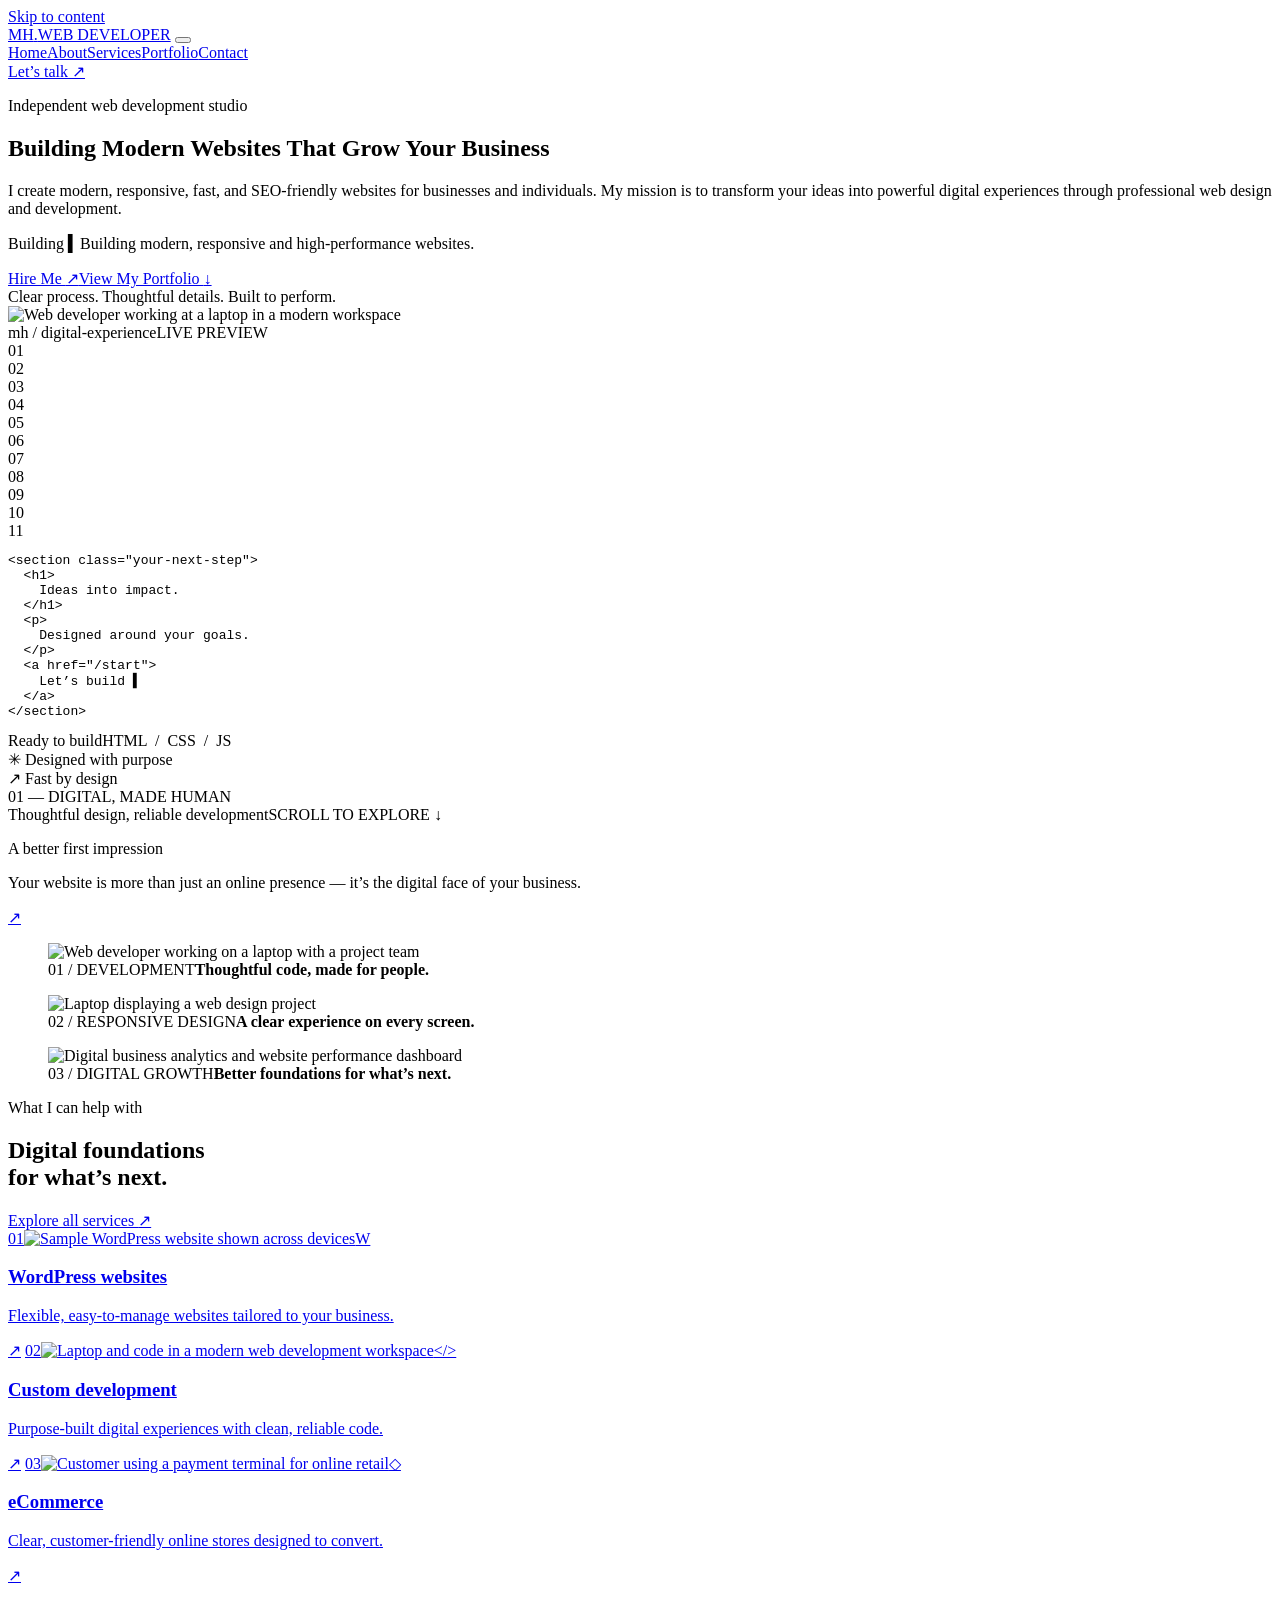
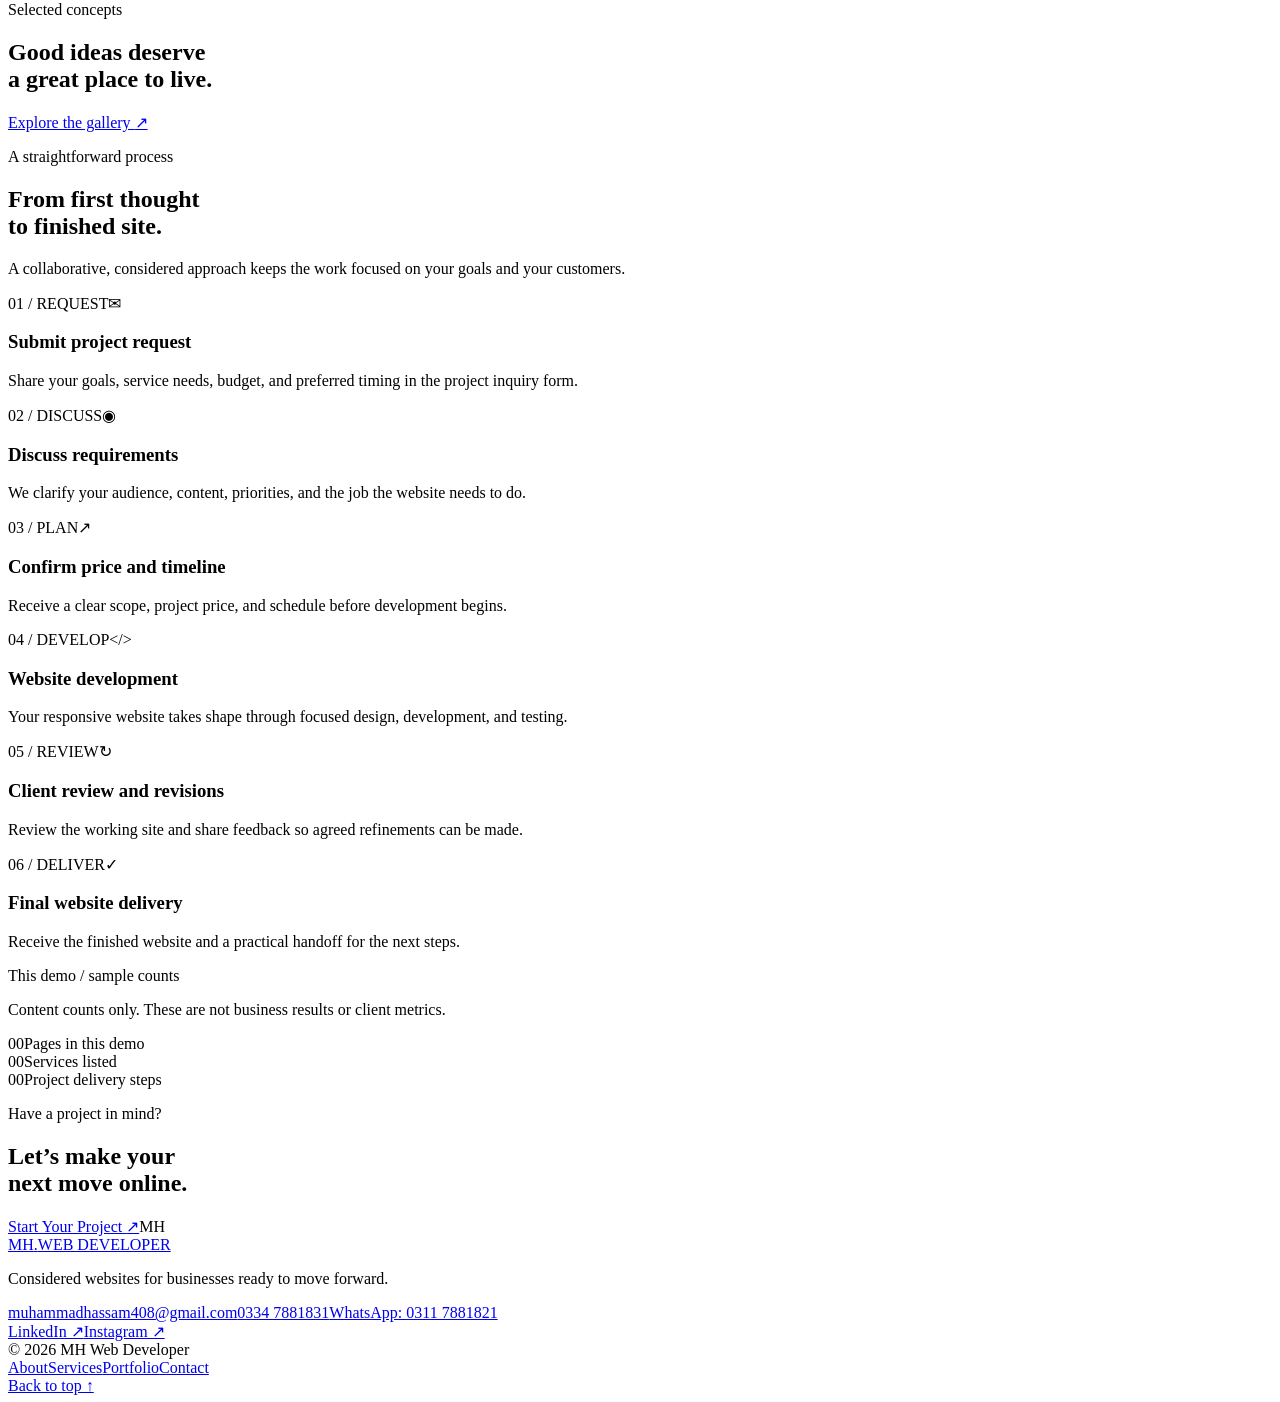
==== index.html @ 086677f0 "Add files via upload" ====
<!doctype html>
<html lang="en">
<head>
  <meta charset="utf-8">
  <meta name="viewport" content="width=device-width, initial-scale=1">
  <meta name="theme-color" content="#0b1120">
  <meta name="description" content="MH Web Developer creates modern, responsive, SEO-friendly websites and digital experiences for growing businesses.">
  <title>MH Web Developer | Modern Websites That Grow Your Business</title>
  <link rel="preconnect" href="https://fonts.googleapis.com">
  <link rel="preconnect" href="https://fonts.gstatic.com" crossorigin>
  <link href="https://fonts.googleapis.com/css2?family=DM+Mono:wght@400;500&family=Manrope:wght@400;500;600;700;800&display=swap" rel="stylesheet">
  <link rel="stylesheet" href="css/style.css">
  <script src="js/script.js" defer></script>
</head>
<body>
  <a class="skip-link" href="#main">Skip to content</a>
  <header class="site-header">
    <div class="container nav-wrap">
      <a class="brand" href="index.html" aria-label="MH Web Developer home"><span class="brand-mark">MH<span>.</span></span><span class="brand-name">WEB DEVELOPER</span></a>
      <button class="menu-toggle" type="button" aria-label="Open navigation" aria-expanded="false" aria-controls="primary-nav"><span></span><span></span></button>
      <nav class="primary-nav" id="primary-nav" aria-label="Primary navigation">
        <a href="index.html" aria-current="page">Home</a><a href="about.html">About</a><a href="services.html">Services</a><a href="portfolio.html">Portfolio</a><a href="contact.html">Contact</a>
      </nav>
      <a class="button button-small button-outline nav-cta" href="contact.html">Let’s talk <span aria-hidden="true">↗</span></a>
    </div>
  </header>

  <main id="main">
    <section class="hero section-pad">
      <div class="hero-grid container">
        <div class="hero-copy reveal">
          <p class="eyebrow"><span class="status-dot"></span> Independent web development studio</p>
          <h1>Building Modern Websites That <span class="text-accent">Grow Your Business</span></h1>
          <p class="hero-lede">I create modern, responsive, fast, and SEO-friendly websites for businesses and individuals. My mission is to transform your ideas into powerful digital experiences through professional web design and development.</p>
          <p class="typing-line"><span class="typing-label">Building </span><span class="typed-text" data-typing-text="modern, responsive &amp; high-performance websites" aria-hidden="true"></span><span class="typing-caret" aria-hidden="true">▍</span><span class="sr-only">Building modern, responsive and high-performance websites.</span></p>
          <div class="button-row"><a class="button button-primary" href="contact.html">Hire Me <span aria-hidden="true">↗</span></a><a class="button button-text" href="portfolio.html">View My Portfolio <span aria-hidden="true">↓</span></a></div>
          <div class="hero-note"><span class="note-line"></span><span>Clear process. Thoughtful details. Built to perform.</span></div>
        </div>
        <div class="hero-visual reveal">
          <img class="hero-workspace-image" src="assets/images/developer-workspace.jpg" alt="Web developer working at a laptop in a modern workspace" width="1400" height="933" fetchpriority="high">
          <div class="visual-orbit orbit-one"></div><div class="visual-orbit orbit-two"></div>
          <div class="code-window">
            <div class="window-top"><div class="window-dots"><i></i><i></i><i></i></div><span>mh / digital-experience</span><span class="window-status">LIVE PREVIEW</span></div>
            <div class="code-body"><div class="code-gutter">01<br>02<br>03<br>04<br>05<br>06<br>07<br>08<br>09<br>10<br>11</div><pre><span class="code-muted">&lt;</span><span class="code-blue">section</span> <span class="code-green">class</span>=<span class="code-yellow">"your-next-step"</span><span class="code-muted">&gt;</span>
  <span class="code-muted">&lt;</span><span class="code-blue">h1</span><span class="code-muted">&gt;</span>
    Ideas into impact.
  <span class="code-muted">&lt;/</span><span class="code-blue">h1</span><span class="code-muted">&gt;</span>
  <span class="code-muted">&lt;</span><span class="code-blue">p</span><span class="code-muted">&gt;</span>
    Designed around your goals.
  <span class="code-muted">&lt;/</span><span class="code-blue">p</span><span class="code-muted">&gt;</span>
  <span class="code-muted">&lt;</span><span class="code-blue">a</span> <span class="code-green">href</span>=<span class="code-yellow">"/start"</span><span class="code-muted">&gt;</span>
    Let’s build <span class="code-cursor">▍</span>
  <span class="code-muted">&lt;/</span><span class="code-blue">a</span><span class="code-muted">&gt;</span>
<span class="code-muted">&lt;/</span><span class="code-blue">section</span><span class="code-muted">&gt;</span></pre></div>
            <div class="window-bottom"><span><span class="status-dot"></span> Ready to build</span><span>HTML&nbsp; / &nbsp;CSS&nbsp; / &nbsp;JS</span></div>
          </div>
          <div class="float-chip chip-top"><span class="chip-icon">✳</span> Designed with purpose</div>
          <div class="float-chip chip-bottom"><span class="chip-icon">↗</span> Fast by design</div>
          <span class="visual-index">01 — DIGITAL, MADE HUMAN</span>
        </div>
      </div>
      <div class="hero-bottom container"><span>Thoughtful design, reliable development</span><span class="scroll-hint">SCROLL TO EXPLORE <span aria-hidden="true">↓</span></span></div>
    </section>

    <section class="intro-band section-pad-sm"><div class="container intro-band-inner"><p class="eyebrow">A better first impression</p><p class="intro-statement">Your website is more than just an online presence — <span class="text-accent">it’s the digital face of your business.</span></p><a class="round-link" href="about.html" aria-label="Learn more about MH Web Developer">↗</a></div></section>

    <section class="visual-gallery section-pad-sm" aria-label="Web development and digital business images"><div class="container visual-gallery-grid"><figure class="visual-gallery-item reveal"><img src="assets/images/coding-workspace.jpg" alt="Web developer working on a laptop with a project team" width="1000" height="667" loading="lazy"><figcaption><span>01 / DEVELOPMENT</span><strong>Thoughtful code, made for people.</strong></figcaption></figure><figure class="visual-gallery-item reveal"><img src="assets/images/responsive-devices.jpg" alt="Laptop displaying a web design project" width="1000" height="667" loading="lazy"><figcaption><span>02 / RESPONSIVE DESIGN</span><strong>A clear experience on every screen.</strong></figcaption></figure><figure class="visual-gallery-item reveal"><img src="assets/images/digital-business.jpg" alt="Digital business analytics and website performance dashboard" width="1000" height="667" loading="lazy"><figcaption><span>03 / DIGITAL GROWTH</span><strong>Better foundations for what’s next.</strong></figcaption></figure></div></section>

    <section class="section-pad" id="services"><div class="container"><div class="section-heading reveal"><div><p class="eyebrow">What I can help with</p><h2>Digital foundations<br>for <span class="text-accent">what’s next.</span></h2></div><a class="text-link" href="services.html">Explore all services <span aria-hidden="true">↗</span></a></div>
      <div class="service-preview-grid">
        <a class="service-preview reveal" href="services.html#wordpress"><span class="service-number">01</span><img class="service-preview-image" src="assets/images/wordpress-development.jpg" alt="Sample WordPress website shown across devices" width="900" height="600" loading="lazy"><span class="service-symbol">W</span><h3>WordPress websites</h3><p>Flexible, easy-to-manage websites tailored to your business.</p><span class="arrow-link" aria-hidden="true">↗</span></a>
        <a class="service-preview reveal" href="services.html#custom"><span class="service-number">02</span><img class="service-preview-image" src="assets/images/developer-workspace.jpg" alt="Laptop and code in a modern web development workspace" width="1400" height="933" loading="lazy"><span class="service-symbol">&lt;/&gt;</span><h3>Custom development</h3><p>Purpose-built digital experiences with clean, reliable code.</p><span class="arrow-link" aria-hidden="true">↗</span></a>
        <a class="service-preview reveal" href="services.html#ecommerce"><span class="service-number">03</span><img class="service-preview-image" src="assets/images/ecommerce-development.jpg" alt="Customer using a payment terminal for online retail" width="900" height="600" loading="lazy"><span class="service-symbol">◇</span><h3>eCommerce</h3><p>Clear, customer-friendly online stores designed to convert.</p><span class="arrow-link" aria-hidden="true">↗</span></a>
      </div>
    </div></section>

    <section class="work-strip section-pad-sm"><div class="container work-strip-inner"><div><p class="eyebrow">Selected concepts</p><h2>Good ideas deserve<br><span class="text-accent">a great place to live.</span></h2></div><a class="button button-outline" href="portfolio.html">Explore the gallery <span aria-hidden="true">↗</span></a></div></section>

    <section class="section-pad"><div class="container"><div class="section-heading reveal"><div><p class="eyebrow">A straightforward process</p><h2>From first thought<br>to <span class="text-accent">finished site.</span></h2></div><p class="heading-aside">A collaborative, considered approach keeps the work focused on your goals and your customers.</p></div>
      <div class="process-grid"><article class="process-step reveal"><span>01 / REQUEST</span><span class="process-icon" aria-hidden="true">✉</span><h3>Submit project request</h3><p>Share your goals, service needs, budget, and preferred timing in the project inquiry form.</p></article><article class="process-step reveal"><span>02 / DISCUSS</span><span class="process-icon" aria-hidden="true">◉</span><h3>Discuss requirements</h3><p>We clarify your audience, content, priorities, and the job the website needs to do.</p></article><article class="process-step reveal"><span>03 / PLAN</span><span class="process-icon" aria-hidden="true">↗</span><h3>Confirm price and timeline</h3><p>Receive a clear scope, project price, and schedule before development begins.</p></article><article class="process-step reveal"><span>04 / DEVELOP</span><span class="process-icon" aria-hidden="true">&lt;/&gt;</span><h3>Website development</h3><p>Your responsive website takes shape through focused design, development, and testing.</p></article><article class="process-step reveal"><span>05 / REVIEW</span><span class="process-icon" aria-hidden="true">↻</span><h3>Client review and revisions</h3><p>Review the working site and share feedback so agreed refinements can be made.</p></article><article class="process-step reveal"><span>06 / DELIVER</span><span class="process-icon" aria-hidden="true">✓</span><h3>Final website delivery</h3><p>Receive the finished website and a practical handoff for the next steps.</p></article></div>
    </div></section>

    <section class="stats-band section-pad-sm"><div class="container"><div class="stats-heading"><p class="eyebrow">This demo / sample counts</p><p>Content counts only. These are not business results or client metrics.</p></div><div class="stats-grid"><div class="stat-item"><span class="stat-value" data-counter="5">00</span><span>Pages in this demo</span></div><div class="stat-item"><span class="stat-value" data-counter="8">00</span><span>Services listed</span></div><div class="stat-item"><span class="stat-value" data-counter="6">00</span><span>Project delivery steps</span></div></div></div></section>

    <section class="cta-section section-pad-sm"><div class="container cta-panel reveal"><div><p class="eyebrow">Have a project in mind?</p><h2>Let’s make your<br>next move <span class="text-accent">online.</span></h2></div><a class="button button-primary" href="contact.html">Start Your Project <span aria-hidden="true">↗</span></a><span class="cta-mark" aria-hidden="true">MH</span></div></section>
  </main>

  <footer class="site-footer"><div class="container footer-main"><a class="brand" href="index.html" aria-label="MH Web Developer home"><span class="brand-mark">MH<span>.</span></span><span class="brand-name">WEB DEVELOPER</span></a><p>Considered websites for businesses ready to move forward.</p><div class="footer-contact"><a href="mailto:muhammadhassam408@gmail.com">muhammadhassam408@gmail.com</a><a href="tel:+923347881831">0334 7881831</a><a href="https://wa.me/923117881821?text=Hello%20MH%20Web%20Developer%2C%20I%27d%20like%20to%20discuss%20a%20website%20project." target="_blank" rel="noopener noreferrer">WhatsApp: 0311 7881821</a></div><div class="footer-links"><a href="https://www.linkedin.com/" target="_blank" rel="noopener noreferrer">LinkedIn ↗</a><a href="https://www.instagram.com/" target="_blank" rel="noopener noreferrer">Instagram ↗</a></div></div><div class="container footer-bottom"><span>© <span data-year>2026</span> MH Web Developer</span><div><a href="about.html">About</a><a href="services.html">Services</a><a href="portfolio.html">Portfolio</a><a href="contact.html">Contact</a></div><a href="#main" class="back-top">Back to top ↑</a></div></footer>
</body>
</html>
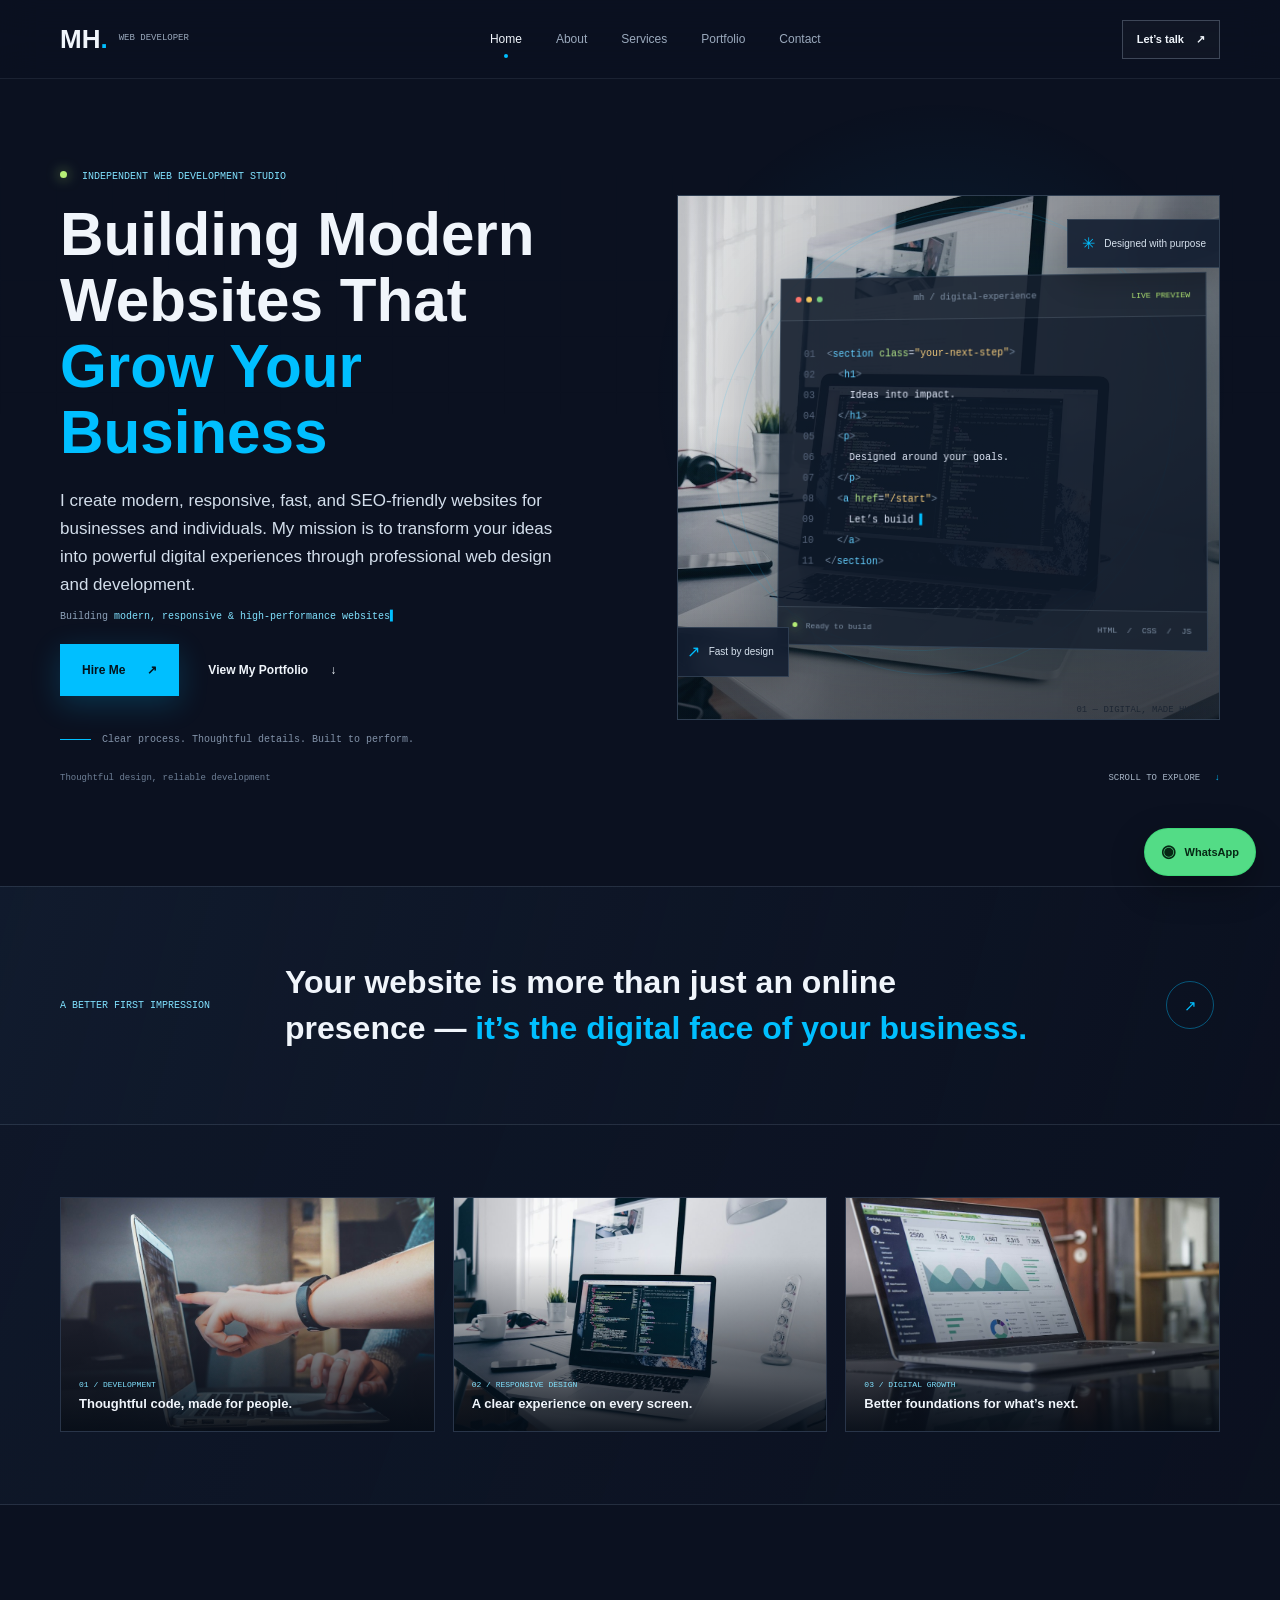
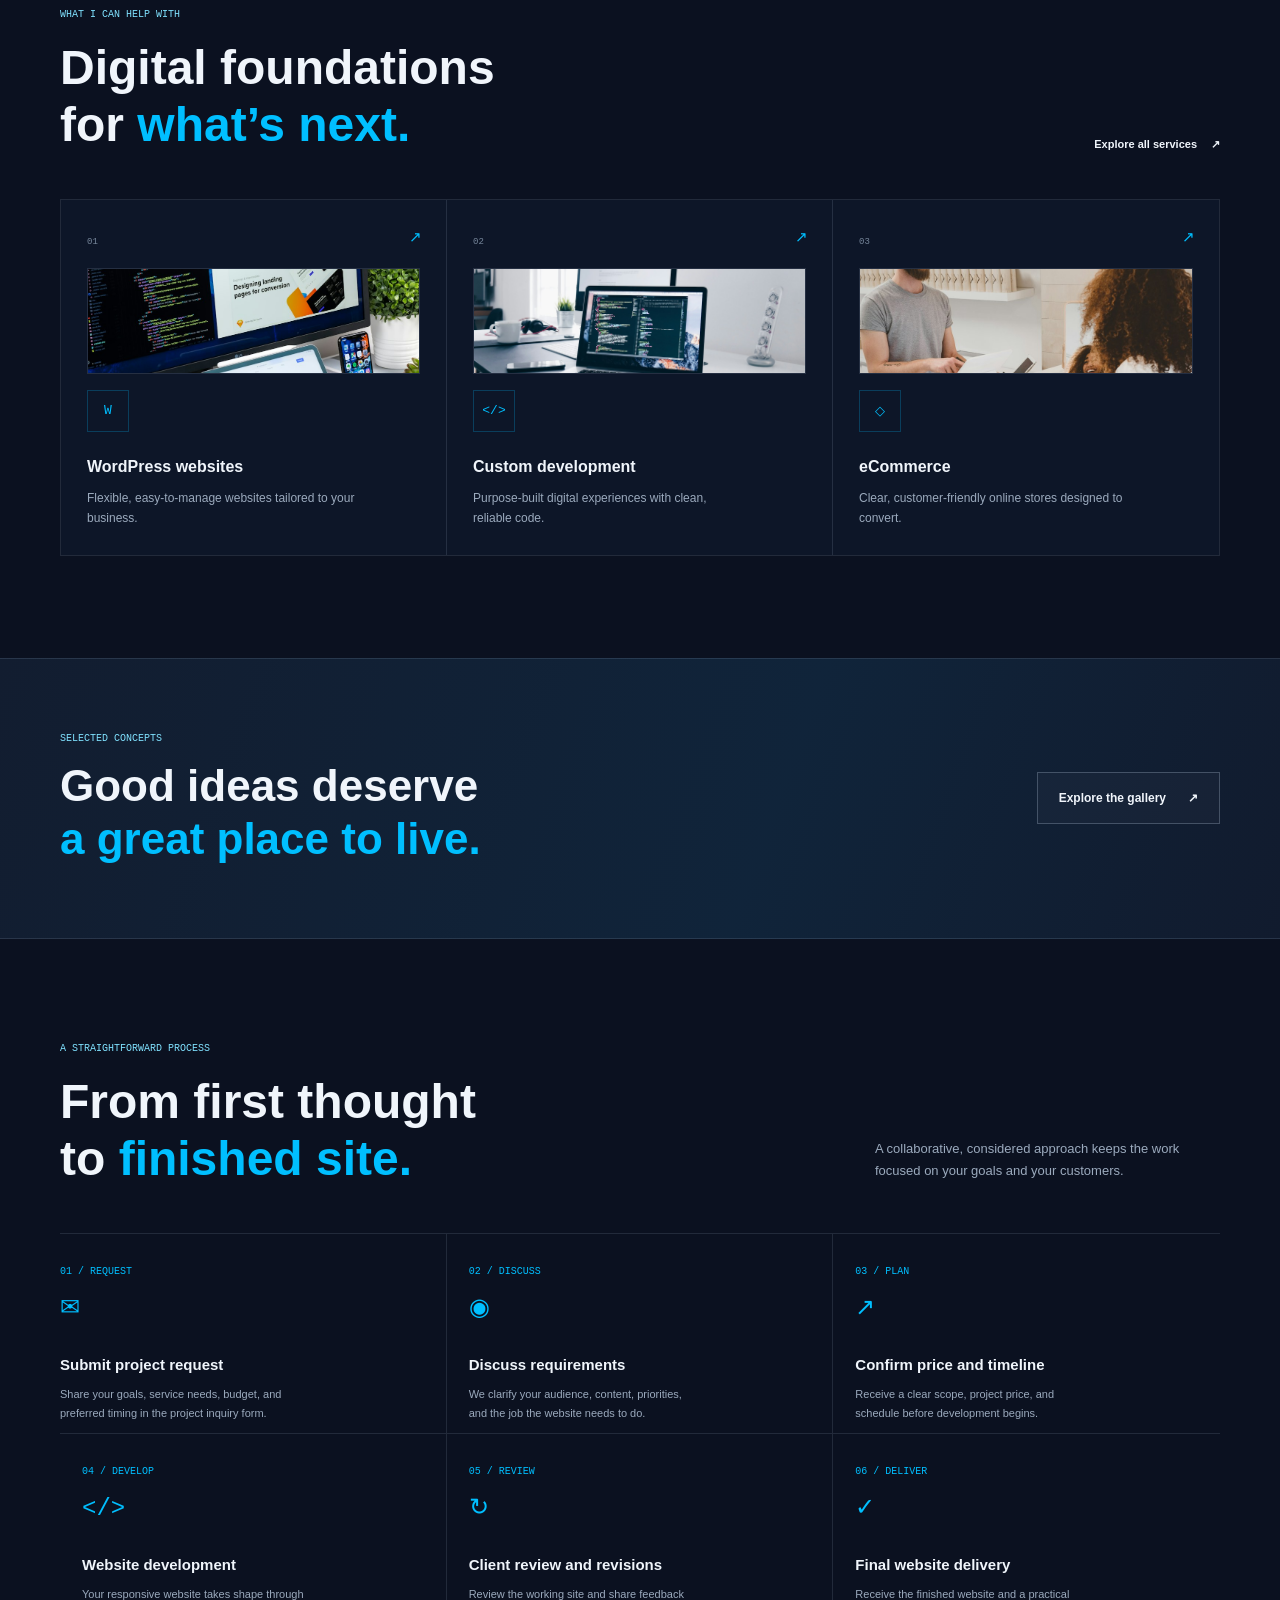
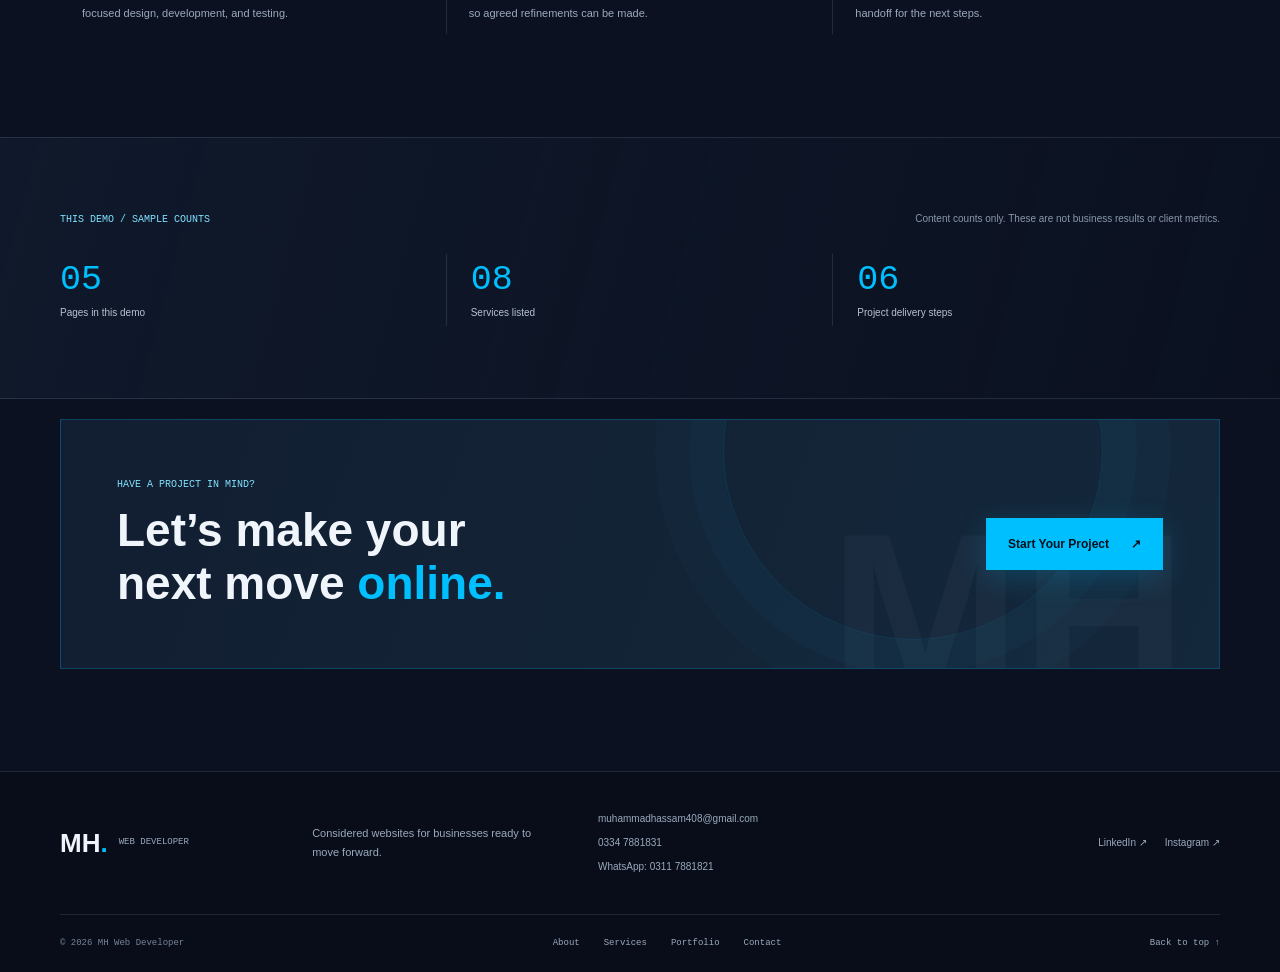
==== commit 8f235e45: "Improve homepage SEO" ====
--- a/index.html
+++ b/index.html
@@ -4,8 +4,8 @@
   <meta charset="utf-8">
   <meta name="viewport" content="width=device-width, initial-scale=1">
   <meta name="theme-color" content="#0b1120">
-  <meta name="description" content="MH Web Developer creates modern, responsive, SEO-friendly websites and digital experiences for growing businesses.">
-  <title>MH Web Developer | Modern Websites That Grow Your Business</title>
+  <meta name="description" content="MH Web Developer creates modern, responsive, fast and SEO-friendly websites for businesses. Explore professional web design and development services.">
+  <title>Professional Web Developer | MH Web Developer</title>
   <link rel="preconnect" href="https://fonts.googleapis.com">
   <link rel="preconnect" href="https://fonts.gstatic.com" crossorigin>
   <link href="https://fonts.googleapis.com/css2?family=DM+Mono:wght@400;500&family=Manrope:wght@400;500;600;700;800&display=swap" rel="stylesheet">
@@ -87,4 +87,4 @@
 
   <footer class="site-footer"><div class="container footer-main"><a class="brand" href="index.html" aria-label="MH Web Developer home"><span class="brand-mark">MH<span>.</span></span><span class="brand-name">WEB DEVELOPER</span></a><p>Considered websites for businesses ready to move forward.</p><div class="footer-contact"><a href="mailto:muhammadhassam408@gmail.com">muhammadhassam408@gmail.com</a><a href="tel:+923347881831">0334 7881831</a><a href="https://wa.me/923117881821?text=Hello%20MH%20Web%20Developer%2C%20I%27d%20like%20to%20discuss%20a%20website%20project." target="_blank" rel="noopener noreferrer">WhatsApp: 0311 7881821</a></div><div class="footer-links"><a href="https://www.linkedin.com/" target="_blank" rel="noopener noreferrer">LinkedIn ↗</a><a href="https://www.instagram.com/" target="_blank" rel="noopener noreferrer">Instagram ↗</a></div></div><div class="container footer-bottom"><span>© <span data-year>2026</span> MH Web Developer</span><div><a href="about.html">About</a><a href="services.html">Services</a><a href="portfolio.html">Portfolio</a><a href="contact.html">Contact</a></div><a href="#main" class="back-top">Back to top ↑</a></div></footer>
 </body>
-</html>+</html>
--- a/css/style.css
+++ b/css/style.css
@@ -0,0 +1,426 @@
+:root {
+  color-scheme: dark;
+  --ink: #0b1120;
+  --ink-soft: #111a2b;
+  --panel: #121d30;
+  --panel-light: #18263b;
+  --line: rgba(195, 216, 240, .13);
+  --text: #f0f5fb;
+  --muted: #9baabd;
+  --blue: #00bfff;
+  --blue-soft: #80e2ff;
+  --green: #b7ee76;
+  --font-main: "Manrope", sans-serif;
+  --font-mono: "DM Mono", monospace;
+  --container: 1160px;
+}
+
+*, *::before, *::after { box-sizing: border-box; }
+html { scroll-behavior: smooth; scroll-padding-top: 88px; }
+body { margin: 0; background: var(--ink); color: var(--text); font-family: var(--font-main); font-size: 15px; line-height: 1.7; -webkit-font-smoothing: antialiased; }
+body::before { position: fixed; z-index: -1; inset: 0; content: ""; opacity: .2; pointer-events: none; background-image: linear-gradient(rgba(146, 174, 207, .045) 1px, transparent 1px), linear-gradient(90deg, rgba(146, 174, 207, .045) 1px, transparent 1px); background-size: 56px 56px; mask-image: linear-gradient(to bottom, #000, transparent 78%); }
+a { color: inherit; text-decoration: none; }
+button, input, textarea { font: inherit; }
+button, a { -webkit-tap-highlight-color: transparent; }
+button:focus-visible, a:focus-visible, input:focus-visible, textarea:focus-visible { outline: 2px solid var(--blue); outline-offset: 4px; }
+::selection { color: var(--ink); background: var(--blue-soft); }
+.container { width: min(var(--container), calc(100% - 56px)); margin-inline: auto; }
+.section-pad { padding-block: 112px; }
+.section-pad-sm { padding-block: 72px; }
+.section-top-line { border-top: 1px solid var(--line); }
+.skip-link { position: absolute; z-index: 20; top: 12px; left: 12px; padding: 10px 14px; transform: translateY(-160%); color: var(--ink); background: var(--blue); }
+.skip-link:focus { transform: translateY(0); }
+.sr-only { position: absolute; width: 1px; height: 1px; overflow: hidden; clip: rect(0, 0, 0, 0); white-space: nowrap; clip-path: inset(50%); }
+.site-header { position: sticky; z-index: 10; top: 0; border-bottom: 1px solid rgba(195, 216, 240, .09); background: rgba(11, 17, 32, .88); backdrop-filter: blur(18px); }
+.nav-wrap { min-height: 78px; display: flex; align-items: center; justify-content: space-between; gap: 30px; }
+.brand { display: inline-flex; align-items: center; gap: 11px; flex: 0 0 auto; }
+.brand-mark { font-size: 26px; font-weight: 800; letter-spacing: 0; line-height: 1; }
+.brand-mark span { color: var(--blue); }
+.brand-name { max-width: 90px; color: var(--muted); font: 9px/1.45 var(--font-mono); letter-spacing: 0; }
+.primary-nav { display: flex; align-items: center; gap: 34px; }
+.primary-nav a, .footer-bottom a { color: var(--muted); font-size: 12px; transition: color .2s ease; }
+.primary-nav a:hover, .primary-nav a[aria-current="page"], .footer-bottom a:hover { color: var(--text); }
+.primary-nav a[aria-current="page"]::after { display: block; width: 4px; height: 4px; margin: 5px auto -9px; border-radius: 50%; background: var(--blue); content: ""; }
+.button { min-height: 52px; display: inline-flex; align-items: center; justify-content: center; gap: 22px; padding: 0 21px; border: 1px solid transparent; font-size: 12px; font-weight: 700; transition: transform .22s ease, box-shadow .22s ease, border-color .22s ease, background .22s ease; }
+.button:hover { transform: translateY(-3px); }
+.button-primary { color: #03121c; background: var(--blue); box-shadow: 0 8px 30px rgba(0, 191, 255, .2); }
+.button-primary:hover { background: #64d9ff; box-shadow: 0 12px 38px rgba(0, 191, 255, .32); }
+.button-outline { border-color: rgba(210, 230, 250, .24); background: rgba(255, 255, 255, .025); }
+.button-outline:hover { border-color: var(--blue); background: rgba(0, 191, 255, .08); }
+.button-small { min-height: 39px; gap: 12px; padding-inline: 14px; font-size: 11px; }
+.button-text { min-height: 52px; padding-inline: 6px; color: var(--text); }
+.button-text:hover, .text-link:hover { color: var(--blue-soft); }
+.menu-toggle { display: none; }
+.eyebrow { margin: 0 0 18px; color: var(--blue-soft); font: 10px/1.5 var(--font-mono); letter-spacing: 0; text-transform: uppercase; }
+.status-dot { display: inline-block; width: 7px; height: 7px; margin-right: 9px; border-radius: 50%; background: var(--green); box-shadow: 0 0 13px rgba(183, 238, 118, .75); vertical-align: 1px; }
+.text-accent { color: var(--blue); }
+.hero { position: relative; overflow: hidden; min-height: 670px; padding-top: 92px; padding-bottom: 35px; }
+.hero::after { position: absolute; z-index: -1; top: 1%; right: 3%; width: 47vw; height: 47vw; max-width: 680px; max-height: 680px; border-radius: 50%; background: radial-gradient(circle, rgba(0, 191, 255, .09), rgba(0, 191, 255, 0) 68%); content: ""; }
+.hero-grid { display: grid; grid-template-columns: 1.02fr .98fr; align-items: center; gap: 52px; }
+.hero-copy { position: relative; z-index: 1; }
+h1, h2, h3, p { margin-top: 0; }
+h1, h2, h3 { letter-spacing: 0; }
+.hero h1, .page-hero h1 { max-width: 680px; margin-bottom: 21px; font-size: clamp(42px, 5vw, 66px); font-weight: 700; line-height: 1.1; }
+.hero-lede { max-width: 500px; margin-bottom: 16px; color: #d3deeb; font-size: 17px; line-height: 1.65; }
+.typing-line { min-height: 21px; margin: -5px 0 13px; color: #8ea2b9; font: 10px var(--font-mono); }
+.typed-text { color: var(--blue-soft); }
+.typing-caret { color: var(--blue); animation: blink 1.1s steps(2, start) infinite; }
+.hero-description { max-width: 500px; margin-bottom: 27px; color: var(--muted); font-size: 13px; }
+.button-row { display: flex; align-items: center; gap: 22px; }
+.hero-note { display: flex; align-items: center; gap: 11px; margin-top: 38px; color: #8292a8; font: 10px var(--font-mono); }
+.note-line { width: 31px; height: 1px; background: var(--blue); }
+.hero-visual { position: relative; min-width: 0; padding: 58px 15px 72px; }
+.code-window { position: relative; z-index: 1; overflow: hidden; border: 1px solid rgba(168, 206, 232, .2); background: rgba(14, 24, 40, .9); box-shadow: 0 32px 95px rgba(0, 0, 0, .35), 0 0 75px rgba(0, 191, 255, .07); transform: perspective(1000px) rotateY(-5deg) rotateX(2deg); }
+.window-top, .window-bottom { min-height: 43px; display: flex; align-items: center; justify-content: space-between; gap: 10px; padding-inline: 15px; color: #8092a7; background: rgba(255, 255, 255, .025); font: 9px var(--font-mono); }
+.window-top { border-bottom: 1px solid var(--line); }
+.window-dots { display: flex; gap: 5px; }
+.window-dots i, .mock-bar i { width: 6px; height: 6px; border-radius: 50%; background: #58667b; }
+.window-dots i:first-child { background: #ff746b; }.window-dots i:nth-child(2) { background: #efc45d; }.window-dots i:nth-child(3) { background: #75cb7e; }
+.window-status { color: var(--green); font-size: 8px; }
+.code-body { display: grid; grid-template-columns: 36px 1fr; min-height: 290px; padding: 24px 12px; }
+.code-gutter { color: #546278; font: 10px/2.1 var(--font-mono); text-align: center; }
+.code-body pre { margin: 0; color: #e2eafa; font: 10px/2.1 var(--font-mono); white-space: pre-wrap; }
+.code-blue { color: #64cfff; }.code-green { color: #b4e688; }.code-yellow { color: #f3cb7c; }.code-muted { color: #70849b; }
+.code-cursor { color: var(--blue); animation: blink 1.1s steps(2, start) infinite; }
+.window-bottom { min-height: 38px; border-top: 1px solid var(--line); font-size: 8px; }
+.window-bottom .status-dot { width: 5px; height: 5px; margin-right: 4px; }
+.float-chip { position: absolute; z-index: 2; display: flex; align-items: center; gap: 9px; padding: 10px 14px; border: 1px solid rgba(185, 218, 241, .16); background: rgba(18, 29, 48, .9); color: #d7e2ee; font-size: 10px; box-shadow: 0 12px 30px rgba(0, 0, 0, .2); backdrop-filter: blur(8px); }
+.chip-top { top: 23px; right: -2px; }.chip-bottom { bottom: 42px; left: -6px; }
+.chip-icon { color: var(--blue); font-size: 16px; }
+.visual-orbit { position: absolute; border: 1px solid rgba(0, 191, 255, .14); border-radius: 50%; }
+.orbit-one { top: 4px; left: 12%; width: 78%; height: 92%; transform: rotate(28deg); }.orbit-two { top: 5%; left: 5%; width: 89%; height: 80%; transform: rotate(-35deg); }
+.visual-index { position: absolute; right: 13px; bottom: 4px; color: #607087; font: 9px var(--font-mono); }
+.hero-bottom { display: flex; align-items: center; justify-content: space-between; padding-top: 28px; color: #6f8097; font: 9px var(--font-mono); }
+.scroll-hint { color: #a7b5c6; }.scroll-hint span { padding-left: 9px; color: var(--blue); }
+.intro-band { border-block: 1px solid var(--line); background: linear-gradient(105deg, rgba(18, 29, 48, .83), rgba(11, 17, 32, .35)); }
+.intro-band-inner { display: grid; grid-template-columns: 200px 1fr 54px; align-items: center; gap: 25px; }
+.intro-band .eyebrow { margin: 0; }
+.intro-statement { max-width: 760px; margin: 0; font-size: clamp(20px, 2.8vw, 32px); font-weight: 600; line-height: 1.45; }
+.round-link { width: 48px; height: 48px; display: grid; place-items: center; border: 1px solid rgba(0, 191, 255, .4); border-radius: 50%; color: var(--blue); transition: color .2s, background .2s, transform .2s; }
+.round-link:hover { transform: rotate(45deg); color: var(--ink); background: var(--blue); }
+.section-heading { display: flex; align-items: end; justify-content: space-between; gap: 30px; margin-bottom: 46px; }
+.section-heading h2, .work-strip h2, .about-copy h2, .skills-grid h2, .mission-card h2, .contact-details h2 { margin: 0; font-size: clamp(32px, 4vw, 48px); line-height: 1.18; }
+.text-link { display: inline-flex; align-items: center; gap: 14px; color: var(--text); font-size: 11px; font-weight: 700; transition: color .2s; }
+.service-preview-grid { display: grid; grid-template-columns: repeat(3, 1fr); border: 1px solid var(--line); }
+.service-preview { position: relative; min-height: 260px; padding: 26px; border-right: 1px solid var(--line); transition: background .25s, transform .25s; }
+.service-preview:last-child { border-right: 0; }.service-preview:hover { z-index: 1; background: rgba(0, 191, 255, .055); transform: translateY(-4px); }
+.service-number, .service-card-number { color: #76869a; font: 9px var(--font-mono); }
+.service-symbol { width: 42px; height: 42px; display: grid; place-items: center; margin-top: 26px; border: 1px solid rgba(0, 191, 255, .24); color: var(--blue); font: 13px var(--font-mono); }
+.service-preview h3 { margin: 21px 0 8px; font-size: 16px; }.service-preview p { max-width: 270px; margin-bottom: 0; color: var(--muted); font-size: 12px; }
+.arrow-link { position: absolute; top: 24px; right: 24px; color: var(--blue); }
+.work-strip { border-block: 1px solid var(--line); background: linear-gradient(110deg, #121d30, #10243a 60%, #111b2e); }
+.work-strip-inner { display: flex; align-items: center; justify-content: space-between; gap: 25px; }
+.work-strip .eyebrow { margin-bottom: 14px; }.work-strip h2 { margin: 0; font-size: clamp(30px, 4vw, 44px); line-height: 1.2; }
+.heading-aside { max-width: 345px; margin-bottom: 5px; color: var(--muted); font-size: 13px; }
+.process-grid { display: grid; grid-template-columns: repeat(4, 1fr); border-top: 1px solid var(--line); }
+.process-step { min-height: 185px; padding: 22px 22px 0 0; border-right: 1px solid var(--line); }
+.process-step + .process-step { padding-left: 22px; }.process-step:last-child { border-right: 0; }
+.process-step > span, .reason-item > span { color: var(--blue); font: 10px var(--font-mono); }
+.process-step h3, .reason-item h3 { margin: 19px 0 8px; font-size: 15px; }.process-step p, .reason-item p { max-width: 225px; margin: 0; color: var(--muted); font-size: 11px; }
+.stats-band { border-block: 1px solid var(--line); background: linear-gradient(105deg, rgba(18, 29, 48, .72), rgba(11, 17, 32, .25)); }
+.stats-heading { display: flex; align-items: baseline; justify-content: space-between; gap: 20px; margin-bottom: 27px; }
+.stats-heading .eyebrow, .stats-heading > p:last-child { margin: 0; }
+.stats-heading > p:last-child { color: #8998ab; font-size: 10px; }
+.stats-grid { display: grid; grid-template-columns: repeat(3, 1fr); }
+.stat-item { display: grid; gap: 3px; padding: 5px 20px 5px 0; border-right: 1px solid var(--line); }
+.stat-item + .stat-item { padding-left: 24px; }
+.stat-item:last-child { border-right: 0; }
+.stat-value { color: var(--blue); font: 35px/1.2 var(--font-mono); }
+.stat-item > span:last-child { color: #b7c3d2; font-size: 10px; }
+.cta-section { padding-top: 20px; }
+.cta-panel { position: relative; overflow: hidden; min-height: 250px; display: flex; align-items: center; justify-content: space-between; gap: 30px; padding: 48px 56px; border: 1px solid rgba(0, 191, 255, .23); background: linear-gradient(110deg, #121e31, #14283b); }
+.cta-panel::after { position: absolute; top: -160px; right: 10%; width: 380px; height: 380px; border: 1px solid rgba(0, 191, 255, .12); border-radius: 50%; box-shadow: 0 0 0 34px rgba(0, 191, 255, .025), 0 0 0 68px rgba(0, 191, 255, .02); content: ""; }
+.cta-panel .eyebrow { margin-bottom: 12px; }.cta-panel h2 { margin: 0; font-size: clamp(32px, 4vw, 46px); line-height: 1.15; }
+.cta-panel > .button { position: relative; z-index: 1; flex: 0 0 auto; }
+.cta-mark { position: absolute; right: 32px; bottom: -62px; color: rgba(213, 230, 245, .035); font-size: 230px; font-weight: 800; line-height: 1; }
+.site-footer { margin-top: 30px; border-top: 1px solid var(--line); background: rgba(7, 12, 23, .6); }
+.footer-main { min-height: 142px; display: grid; grid-template-columns: 1fr 1fr 1fr; align-items: center; gap: 28px; }
+.footer-main > p { max-width: 240px; margin: 0; color: var(--muted); font-size: 11px; }
+.footer-links { display: flex; justify-content: flex-end; gap: 22px; }.footer-links a { color: var(--muted); font-size: 10px; transition: color .2s; }.footer-links a:hover { color: var(--blue); }
+.footer-bottom { min-height: 58px; display: flex; align-items: center; justify-content: space-between; gap: 18px; border-top: 1px solid var(--line); color: #76869a; font: 9px var(--font-mono); }
+.footer-bottom div { display: flex; gap: 24px; }.footer-bottom a { font: inherit; }
+.page-hero { position: relative; overflow: hidden; padding-block: 100px 86px; }
+.page-hero::after { position: absolute; top: -40%; right: -5%; z-index: -1; width: 54vw; height: 54vw; border-radius: 50%; background: radial-gradient(circle, rgba(0, 191, 255, .08), transparent 68%); content: ""; }
+.page-hero-grid { display: grid; grid-template-columns: 1.1fr .65fr; align-items: end; gap: 70px; }
+.page-hero h1 { margin: 0; }.page-hero-aside { max-width: 410px; margin: 0 0 8px; color: var(--muted); font-size: 14px; }
+.about-intro-grid { display: grid; grid-template-columns: .8fr 1fr; align-items: center; gap: 100px; }
+.about-monogram { position: relative; min-height: 340px; display: grid; place-items: center; overflow: hidden; border: 1px solid rgba(0, 191, 255, .2); background: radial-gradient(circle at 50% 45%, rgba(0, 191, 255, .15), transparent 55%), linear-gradient(145deg, #142138, #101929); }
+.about-monogram::before, .about-monogram::after { position: absolute; width: 250px; height: 250px; border: 1px solid rgba(0, 191, 255, .14); border-radius: 50%; content: ""; }.about-monogram::after { width: 310px; height: 310px; border-color: rgba(183, 238, 118, .1); }
+.about-monogram > span { position: relative; z-index: 1; color: var(--text); font-size: 104px; font-weight: 800; letter-spacing: 0; }.about-monogram > i { position: absolute; bottom: 22px; left: 24px; color: #90a0b4; font: 9px/1.7 var(--font-mono); font-style: normal; }.about-monogram > b { position: absolute; right: 24px; bottom: 24px; color: var(--blue); font-size: 18px; }
+.about-copy h2 { margin-bottom: 20px; }.about-copy > p:not(.eyebrow) { color: var(--muted); font-size: 12px; }.about-copy .text-link { margin-top: 10px; }
+.skills-section { border-block: 1px solid var(--line); background: rgba(16, 25, 41, .65); }
+.skills-grid { display: grid; grid-template-columns: .8fr 1fr; gap: 110px; }.skills-grid h2 { margin-bottom: 16px; }.section-copy { max-width: 320px; color: var(--muted); font-size: 12px; }
+.skill-item { margin-bottom: 24px; }.skill-item > div:first-child { display: flex; justify-content: space-between; gap: 16px; margin-bottom: 9px; font-size: 11px; }.skill-item > div:first-child span:last-child { color: #8797aa; font: 9px var(--font-mono); }
+.skill-track { height: 3px; background: #28374a; }.skill-track span { width: var(--skill); height: 100%; display: block; background: linear-gradient(90deg, var(--blue), var(--green)); transform: scaleX(0); transform-origin: left; transition: transform 1s ease .2s; }.is-visible .skill-track span { transform: scaleX(1); }
+.skill-note { margin: 15px 0 0; color: #8190a3; font-size: 10px; }
+.mission-grid { display: grid; grid-template-columns: 1fr 1fr; gap: 18px; }.mission-card { position: relative; min-height: 280px; padding: 34px; border: 1px solid var(--line); background: rgba(18, 29, 48, .8); }.mission-card-alt { background: rgba(16, 32, 46, .74); }
+.mission-card h2 { max-width: 400px; margin-bottom: 18px; font-size: 30px; }.mission-card > p:not(.eyebrow) { max-width: 390px; color: var(--muted); font-size: 12px; }.mission-index { position: absolute; right: 28px; bottom: 24px; color: #728198; font: 9px var(--font-mono); }
+.reason-grid { display: grid; grid-template-columns: repeat(3, 1fr); border-top: 1px solid var(--line); }.reason-item { padding: 22px 24px 0 0; border-right: 1px solid var(--line); }.reason-item + .reason-item { padding-left: 24px; }.reason-item:last-child { border-right: 0; }
+.service-catalog { display: grid; grid-template-columns: repeat(2, 1fr); border-top: 1px solid var(--line); border-left: 1px solid var(--line); }
+.service-card { min-height: 300px; padding: 28px 30px; border-right: 1px solid var(--line); border-bottom: 1px solid var(--line); background: rgba(15, 25, 41, .56); transition: background .25s, transform .25s; scroll-margin-top: 96px; }
+.service-card:hover { position: relative; z-index: 1; background: #142239; transform: translateY(-3px); }
+.service-card-top { display: flex; align-items: center; justify-content: space-between; }.service-icon { width: 44px; height: 44px; display: grid; place-items: center; border: 1px solid rgba(0, 191, 255, .27); color: var(--blue); font: 14px var(--font-mono); }
+.service-card h2 { max-width: 370px; margin: 28px 0 10px; font-size: 18px; line-height: 1.4; }.service-card > p { max-width: 420px; min-height: 62px; margin-bottom: 20px; color: var(--muted); font-size: 11px; }.service-card .text-link { font-size: 10px; }
+.service-note { display: flex; align-items: center; justify-content: space-between; gap: 24px; padding: 28px 32px; border-left: 2px solid var(--blue); background: rgba(18, 29, 48, .75); }.service-note .eyebrow { margin: 0; }.service-note > p { max-width: 410px; margin: 0; color: #d6e0ec; font-size: 13px; }
+.filter-bar { display: flex; align-items: center; gap: 10px; margin-bottom: 34px; }.filter-label { margin-right: auto; color: #8090a4; font: 9px var(--font-mono); text-transform: uppercase; }.filter-button { display: inline-flex; align-items: center; gap: 12px; min-height: 36px; padding: 0 12px; border: 1px solid var(--line); color: #aebaca; background: transparent; cursor: pointer; font-size: 10px; transition: border .2s, color .2s, background .2s; }.filter-button span { color: #708198; font: 9px var(--font-mono); }.filter-button:hover, .filter-button.is-active { border-color: rgba(0, 191, 255, .56); color: var(--text); background: rgba(0, 191, 255, .08); }
+.project-grid { display: grid; grid-template-columns: repeat(2, 1fr); gap: 42px 24px; }.project-card[hidden] { display: none; }.project-art { position: relative; min-height: 320px; display: grid; place-items: center; overflow: hidden; padding: 30px; border: 1px solid var(--line); }.art-studio { background: #27302a; }.art-market { background: #d3c7b1; }.art-creative { background: #244b4a; }
+.mock-browser { width: 100%; max-width: 470px; overflow: hidden; box-shadow: 0 20px 50px rgba(0, 0, 0, .32); transform: rotate(-2deg); transition: transform .3s ease; }.project-card:nth-child(2) .mock-browser { transform: rotate(2deg); }.project-card:nth-child(3) .mock-browser { transform: rotate(-1deg); }.project-card:hover .mock-browser { transform: rotate(0) scale(1.025); }
+.mock-bar { height: 24px; display: flex; align-items: center; gap: 4px; padding-inline: 9px; color: #657160; background: #e9e9df; font: 7px var(--font-mono); }.mock-bar i { width: 5px; height: 5px; background: #bdc3b6; }.mock-bar span { margin-left: 9px; }
+.mock-studio { position: relative; min-height: 222px; overflow: hidden; padding: 27px 26px; color: #24352f; background: #e5e3d8; }.mock-studio > span, .mock-market .market-copy > span, .mock-creative > span { position: relative; z-index: 1; font: 7px var(--font-mono); letter-spacing: 0; }.mock-studio strong, .mock-market strong, .mock-creative strong { position: relative; z-index: 1; display: block; margin-top: 12px; font-size: 30px; line-height: 1.02; }.mock-studio strong i { color: #7a8a63; font-family: Georgia, serif; font-weight: 400; }.mock-pill { position: relative; z-index: 1; width: fit-content; margin-top: 16px; padding: 7px 10px; color: #fff; background: #314b3d; font-size: 7px; }.mock-shape { position: absolute; }.shape-chair { right: 42px; bottom: -21px; width: 82px; height: 116px; border-radius: 42px 42px 5px 5px; background: #93a17f; transform: rotate(-7deg); }.shape-lamp { right: 120px; bottom: -6px; width: 3px; height: 125px; background: #697860; }.shape-lamp::before { position: absolute; top: -9px; left: -21px; width: 46px; height: 22px; border-radius: 50% 50% 4px 4px; background: #b6a879; content: ""; }
+.mock-market { position: relative; min-height: 222px; overflow: hidden; padding: 12px 19px; color: #27332d; background: #eee7d9; }.market-nav { display: flex; justify-content: space-between; border-bottom: 1px solid rgba(39, 51, 45, .2); padding-bottom: 9px; font: 7px var(--font-mono); }.market-nav span { font-size: 6px; }.market-copy { position: relative; z-index: 1; padding-top: 20px; }.mock-market strong { margin-top: 8px; font: 29px/1.02 Georgia, serif; }.mock-market strong i { color: #a46643; font-weight: 400; }.market-copy b { display: inline-block; margin-top: 13px; font-size: 7px; font-weight: 500; }.market-object { position: absolute; right: 37px; bottom: 18px; width: 109px; height: 133px; display: grid; place-items: center; border-radius: 18px 18px 31px 31px; color: rgba(255, 255, 255, .65); background: linear-gradient(130deg, #a9b5a2, #697d70); box-shadow: inset 8px 0 18px rgba(255,255,255,.15), 9px 14px 20px rgba(64,55,43,.18); font: 12px var(--font-mono); }.mock-market > small { position: absolute; right: 21px; bottom: 7px; font: 6px var(--font-mono); }
+.mock-creative { position: relative; min-height: 222px; overflow: hidden; padding: 26px; color: #eee7d7; background: #234743; }.mock-creative strong { font: 33px/.97 Georgia, serif; }.mock-creative strong i { color: #d7e78f; font-weight: 400; }.mock-creative > b { position: absolute; bottom: 24px; left: 26px; font-size: 7px; }.creative-stamp { position: absolute; top: 49px; right: 29px; z-index: 1; width: 66px; height: 66px; display: grid; place-content: center; border: 1px solid rgba(238, 231, 215, .65); border-radius: 50%; color: #e9dfca; font: 9px/1.3 var(--font-mono); text-align: center; transform: rotate(12deg); }.creative-swatch { position: absolute; right: 54px; bottom: -38px; width: 102px; height: 130px; border-radius: 55% 55% 4px 4px; transform: rotate(18deg); }.swatch-one { right: 28px; background: #e3ad54; }.swatch-two { right: 100px; bottom: -52px; background: #c97e61; transform: rotate(-12deg); }.art-label { position: absolute; right: 12px; bottom: 10px; color: rgba(255,255,255,.65); font: 8px var(--font-mono); }
+.project-info { display: flex; align-items: center; justify-content: space-between; padding-top: 15px; }.project-type { color: #8796a9; font: 8px var(--font-mono); }.project-info h2 { margin: 4px 0 0; font-size: 18px; }.project-preview, .dialog-close { width: 38px; height: 38px; border: 1px solid var(--line); color: var(--blue); background: transparent; cursor: pointer; transition: color .2s, background .2s, border .2s; }.project-preview:hover, .dialog-close:hover { border-color: var(--blue); color: var(--ink); background: var(--blue); }.portfolio-disclaimer { margin: 36px 0 0; color: #8492a5; font-size: 10px; }
+.preview-dialog { width: min(470px, calc(100% - 32px)); padding: 30px; border: 1px solid rgba(0, 191, 255, .34); color: var(--text); background: #111d30; box-shadow: 0 30px 100px rgba(0, 0, 0, .55); }.preview-dialog::backdrop { background: rgba(3, 8, 16, .78); backdrop-filter: blur(5px); }.dialog-top { display: flex; align-items: center; justify-content: space-between; }.dialog-top .eyebrow { margin: 0; }.dialog-close { width: 32px; height: 32px; font-size: 21px; line-height: 1; }.preview-dialog h2 { margin: 27px 0 10px; font-size: 26px; }.preview-dialog > p { color: var(--muted); font-size: 12px; }.preview-dialog .dialog-note { margin-block: 20px; padding-top: 15px; border-top: 1px solid var(--line); color: #8594a8; font-size: 10px; }
+.contact-grid { display: grid; grid-template-columns: .78fr 1fr; align-items: start; gap: 100px; }.contact-details h2 { margin-bottom: 17px; }.contact-details > p:not(.eyebrow) { max-width: 360px; color: var(--muted); font-size: 12px; }.contact-method { display: flex; align-items: center; gap: 14px; margin-top: 20px; padding-block: 13px; border-bottom: 1px solid var(--line); }.contact-method-icon { width: 37px; height: 37px; display: grid; place-items: center; border: 1px solid rgba(0, 191, 255, .25); color: var(--blue); font: 14px var(--font-mono); }.contact-method > span:nth-child(2) { display: grid; gap: 2px; color: #d9e3ef; font-size: 11px; }.contact-method small { color: #8291a5; font: 8px var(--font-mono); }.contact-method b { margin-left: auto; color: var(--blue); font-weight: 400; }.contact-method:hover > span:nth-child(2) { color: var(--blue-soft); }.social-row { display: flex; align-items: center; gap: 10px; margin-top: 28px; }.social-row > span { margin-right: 7px; color: #8291a5; font: 8px var(--font-mono); }.social-row a { width: 30px; height: 30px; display: grid; place-items: center; border: 1px solid var(--line); color: #b7c5d6; font: 10px var(--font-mono); }.social-row a:hover { border-color: var(--blue); color: var(--blue); }.contact-details .contact-placeholder-note { margin-top: 20px; color: #8291a5; font-size: 10px; }
+.contact-form { padding: 30px; border: 1px solid var(--line); background: rgba(17, 28, 46, .8); }.form-heading { display: flex; align-items: center; justify-content: space-between; margin-bottom: 23px; }.form-heading .eyebrow { margin: 0; }.form-required { color: #8797aa; font: 9px var(--font-mono); }.contact-form label { display: block; margin-bottom: 17px; color: #d8e2ee; font-size: 10px; }.contact-form label > span:first-of-type { color: var(--blue); }.form-row { display: grid; grid-template-columns: 1fr 1fr; gap: 14px; }.contact-form input, .contact-form textarea { width: 100%; display: block; margin-top: 7px; padding: 12px 13px; border: 1px solid rgba(180, 203, 226, .18); border-radius: 0; color: var(--text); background: rgba(6, 13, 24, .58); font-size: 11px; resize: vertical; transition: border-color .2s, background .2s; }.contact-form input::placeholder, .contact-form textarea::placeholder { color: #69798f; }.contact-form input:focus, .contact-form textarea:focus { border-color: var(--blue); outline: none; background: rgba(6, 13, 24, .85); }.contact-form [aria-invalid="true"] { border-color: #ff827c; }.field-error { display: block; min-height: 0; margin-top: 4px; color: #ffaaa5; font-size: 9px; }.field-error:not(:empty) { min-height: 13px; }.form-submit { width: 100%; margin-top: 3px; cursor: pointer; }.form-status { margin: 14px 0 0; padding: 12px; border-left: 2px solid var(--blue); color: #b7c5d5; background: rgba(0, 191, 255, .06); font-size: 10px; }.form-status.is-error { border-color: #ff827c; color: #ffc0bc; background: rgba(255, 130, 124, .07); }.quote-panel { position: relative; max-width: 820px; margin-inline: auto; padding: 44px 60px; border-left: 1px solid rgba(0, 191, 255, .35); text-align: center; }.quote-mark { display: block; color: var(--blue); font: 70px/.8 Georgia, serif; }.quote-panel blockquote { margin: 12px 0 18px; font-size: clamp(20px, 3vw, 29px); font-weight: 600; line-height: 1.45; }.quote-panel .eyebrow { margin: 0; }
+.reveal { opacity: 1; transform: none; }
+.js-enabled .reveal { opacity: 0; transform: translateY(16px); transition: opacity .65s ease, transform .65s ease; }
+.js-enabled .reveal.is-visible { opacity: 1; transform: translateY(0); }
+@keyframes blink { to { visibility: hidden; } }
+
+@media (max-width: 900px) {
+  .container { width: min(var(--container), calc(100% - 40px)); }
+  .primary-nav { gap: 20px; }.nav-wrap { gap: 18px; }.hero { min-height: auto; padding-top: 65px; }.hero-grid { gap: 18px; }.hero h1, .page-hero h1 { font-size: clamp(40px, 6vw, 57px); }.hero-visual { padding-inline: 5px; }.code-body { min-height: 260px; padding-inline: 8px; }.code-body pre { font-size: 9px; }
+  .about-intro-grid, .contact-grid { gap: 55px; }.skills-grid { gap: 65px; }.page-hero-grid { gap: 40px; }.service-card { padding: 24px; }
+}
+@media (max-width: 680px) {
+  html { scroll-padding-top: 72px; }.container { width: calc(100% - 36px); }.section-pad { padding-block: 76px; }.section-pad-sm { padding-block: 52px; }
+  .nav-wrap { min-height: 68px; gap: 12px; }.brand-mark { font-size: 24px; }.nav-cta { display: none; }.menu-toggle { width: 42px; height: 42px; display: grid; align-content: center; justify-items: center; gap: 6px; margin-left: auto; border: 1px solid var(--line); color: var(--text); background: transparent; cursor: pointer; }.menu-toggle span { width: 17px; height: 1px; background: currentColor; transition: transform .2s; }.menu-toggle[aria-expanded="true"] span:first-child { transform: translateY(3.5px) rotate(45deg); }.menu-toggle[aria-expanded="true"] span:last-child { transform: translateY(-3.5px) rotate(-45deg); }
+  .primary-nav { position: absolute; top: calc(100% + 1px); right: 0; left: 0; display: none; align-items: stretch; gap: 0; padding: 7px 18px 15px; border-bottom: 1px solid var(--line); background: rgba(11, 17, 32, .98); }.primary-nav.is-open { display: flex; flex-direction: column; }.primary-nav a { padding: 11px 2px; border-bottom: 1px solid rgba(195, 216, 240, .07); font-size: 13px; }.primary-nav a[aria-current="page"]::after { display: none; }
+  .hero { padding-top: 60px; }.hero-grid { grid-template-columns: 1fr; gap: 16px; }.hero h1, .page-hero h1 { font-size: clamp(39px, 10.5vw, 55px); }.hero-lede { font-size: 15px; }.hero-description { font-size: 12px; }.hero-visual { max-width: 510px; width: 100%; margin: 0 auto; padding: 47px 11px 49px; }.code-window { transform: none; }.code-body { min-height: 230px; }.code-body pre { font-size: 8px; }.code-gutter { font-size: 9px; }.chip-top { top: 16px; right: -1px; }.chip-bottom { bottom: 24px; left: 0; }.float-chip { padding: 8px 10px; font-size: 8px; }.visual-index { right: 10px; bottom: 1px; font-size: 7px; }.hero-bottom { padding-top: 17px; font-size: 7px; }.hero-bottom > span:first-child { max-width: 170px; }
+  .stats-heading { align-items: flex-start; flex-direction: column; gap: 8px; }.stats-grid { grid-template-columns: repeat(3, 1fr); }.stat-item { padding-right: 8px; }.stat-item + .stat-item { padding-left: 12px; }.stat-value { font-size: 29px; }.stat-item > span:last-child { font-size: 9px; }
+  .intro-band-inner { grid-template-columns: 1fr 42px; gap: 14px; }.intro-band .eyebrow { grid-column: 1; }.intro-statement { grid-column: 1; font-size: 21px; }.round-link { width: 40px; height: 40px; grid-column: 2; grid-row: 1 / span 2; }
+  .section-heading { align-items: start; flex-direction: column; gap: 20px; margin-bottom: 30px; }.section-heading h2, .work-strip h2, .about-copy h2, .skills-grid h2, .contact-details h2 { font-size: 34px; }.heading-aside { margin: 0; }.service-preview-grid { grid-template-columns: 1fr; }.service-preview { min-height: 225px; border-right: 0; border-bottom: 1px solid var(--line); }.service-preview:last-child { border-bottom: 0; }.service-symbol { margin-top: 20px; }
+  .work-strip-inner { align-items: flex-start; flex-direction: column; }.process-grid { grid-template-columns: 1fr 1fr; }.process-step { min-height: 170px; padding: 18px 15px 18px 0; border-bottom: 1px solid var(--line); }.process-step + .process-step { padding-left: 15px; }.process-step:nth-child(2) { border-right: 0; }.process-step:nth-child(3) { padding-left: 0; border-bottom: 0; }.process-step:nth-child(4) { border-bottom: 0; }.process-step p { font-size: 10px; }
+  .cta-panel { min-height: 270px; align-items: flex-start; flex-direction: column; justify-content: center; padding: 32px 25px; }.cta-panel h2 { font-size: 36px; }.cta-panel::after { top: -125px; right: -140px; width: 330px; height: 330px; }.cta-mark { right: 6px; bottom: -43px; font-size: 160px; }.cta-panel > .button { min-height: 48px; }.footer-main { grid-template-columns: 1fr 1fr; padding-block: 25px; }.footer-main > p { justify-self: end; }.footer-links { grid-column: 1 / -1; justify-content: flex-start; }.footer-bottom { min-height: 82px; flex-wrap: wrap; justify-content: space-between; padding-block: 14px; }.footer-bottom div { order: 1; width: 100%; justify-content: space-between; }.footer-bottom .back-top { margin-left: auto; }
+  .page-hero { padding-block: 65px 54px; }.page-hero-grid { grid-template-columns: 1fr; gap: 23px; }.page-hero-aside { max-width: 470px; font-size: 12px; }.about-intro-grid, .skills-grid, .contact-grid { grid-template-columns: 1fr; gap: 38px; }.about-monogram { min-height: 270px; }.about-monogram > span { font-size: 84px; }.skills-grid { gap: 22px; }.mission-grid { grid-template-columns: 1fr; }.mission-card { min-height: 245px; padding: 27px; }.mission-card h2 { font-size: 27px; }.reason-grid { grid-template-columns: 1fr; }.reason-item, .reason-item + .reason-item { min-height: 145px; padding: 20px 0; border-right: 0; border-bottom: 1px solid var(--line); }.reason-item:last-child { border-bottom: 0; }.reason-item h3 { margin-top: 11px; }
+  .service-catalog { grid-template-columns: 1fr; }.service-card { min-height: 265px; padding: 24px; }.service-card h2 { margin-top: 22px; }.service-card > p { min-height: auto; }.service-note { align-items: flex-start; flex-direction: column; padding: 25px; }.service-note > p { font-size: 12px; }
+  .filter-bar { flex-wrap: wrap; gap: 7px; }.filter-label { width: 100%; margin-bottom: 4px; }.filter-button { gap: 7px; min-height: 33px; padding-inline: 9px; font-size: 9px; }.project-grid { grid-template-columns: 1fr; gap: 32px; }.project-art { min-height: 275px; padding: 22px; }.mock-studio, .mock-market, .mock-creative { min-height: 205px; }.mock-studio strong, .mock-market strong { font-size: 27px; }.mock-creative strong { font-size: 30px; }.portfolio-disclaimer { font-size: 9px; }
+  .contact-form { padding: 22px 18px; }.form-row { grid-template-columns: 1fr; gap: 0; }.contact-details > p:not(.eyebrow) { font-size: 11px; }.quote-panel { padding: 34px 12px; }.quote-panel blockquote { font-size: 21px; }
+}
+@media (prefers-reduced-motion: reduce) {
+  *, *::before, *::after { scroll-behavior: auto !important; animation-duration: .01ms !important; animation-iteration-count: 1 !important; transition-duration: .01ms !important; }
+  .js-enabled .reveal { opacity: 1; transform: none; }
+}
+
+.hero-visual { min-height: 430px; overflow: hidden; border: 1px solid rgba(168, 206, 232, .2); background: #101a2a; }
+.hero-visual::before { position: absolute; z-index: 1; inset: 0; background: linear-gradient(90deg, rgba(6, 14, 25, .08), rgba(6, 14, 25, .48)), linear-gradient(0deg, rgba(6, 14, 25, .55), transparent 58%); content: ""; pointer-events: none; }
+.hero-workspace-image { position: absolute; inset: 0; width: 100%; height: 100%; object-fit: cover; filter: saturate(.72); }
+.hero-visual .code-window { z-index: 2; width: min(100%, 430px); margin: 20px 0 0 auto; background: rgba(14, 24, 40, .88); }
+.hero-visual .visual-orbit { z-index: 1; }
+.service-preview { background: rgba(18, 29, 48, .55); backdrop-filter: blur(12px); }
+.service-card { background: linear-gradient(145deg, rgba(21, 37, 59, .84), rgba(13, 23, 39, .76)); backdrop-filter: blur(12px); }
+.service-card-image { width: 100%; height: 145px; display: block; margin-top: 20px; border: 1px solid var(--line); object-fit: cover; }
+.service-preview { overflow: hidden; }
+.service-preview-image { width: 100%; height: 106px; display: block; margin-top: 16px; border: 1px solid var(--line); object-fit: cover; transition: transform .35s ease; }
+.service-preview:hover .service-preview-image { transform: scale(1.035); }
+.service-preview .service-symbol { margin-top: 16px; }
+.visual-gallery { border-bottom: 1px solid var(--line); background: linear-gradient(110deg, rgba(18, 29, 48, .54), rgba(11, 17, 32, .35)); }
+.visual-gallery-grid { display: grid; grid-template-columns: repeat(3, minmax(0, 1fr)); gap: 18px; }
+.visual-gallery-item { position: relative; min-width: 0; min-height: 235px; margin: 0; overflow: hidden; border: 1px solid var(--line); background: var(--panel); }
+.visual-gallery-item img { position: absolute; inset: 0; width: 100%; height: 100%; object-fit: cover; transition: transform .45s ease; }
+.visual-gallery-item:hover img { transform: scale(1.045); }
+.visual-gallery-item::after { position: absolute; inset: 25% 0 0; background: linear-gradient(transparent, rgba(5, 12, 22, .92)); content: ""; pointer-events: none; }
+.visual-gallery-item figcaption { position: absolute; z-index: 1; right: 18px; bottom: 17px; left: 18px; display: grid; gap: 6px; }
+.visual-gallery-item figcaption span { color: var(--blue-soft); font: 8px var(--font-mono); }
+.visual-gallery-item figcaption strong { color: var(--text); font-size: 13px; line-height: 1.45; }
+.contact-image { width: 100%; height: clamp(150px, 20vw, 230px); display: block; margin-bottom: 28px; border: 1px solid var(--line); object-fit: cover; }
+.service-card h2 { margin-top: 20px; }
+.about-monogram { margin: 0; min-height: 370px; }
+.about-monogram::before, .about-monogram::after { display: none; }
+.about-monogram img { position: absolute; inset: 0; width: 100%; height: 100%; object-fit: cover; }
+.about-monogram::after { display: block; inset: 0; width: auto; height: auto; border: 0; border-radius: 0; background: linear-gradient(0deg, rgba(4, 12, 21, .8), transparent 48%); }
+.about-monogram figcaption { position: absolute; z-index: 1; right: 22px; bottom: 20px; left: 22px; display: flex; justify-content: space-between; color: #e8f2fc; font: 9px var(--font-mono); }
+.process-grid { grid-template-columns: repeat(3, minmax(0, 1fr)); }
+.process-step { min-height: 200px; border-bottom: 1px solid var(--line); }
+.process-step:nth-child(3n) { border-right: 0; }
+.process-step:nth-last-child(-n + 3) { border-bottom: 0; }
+.process-step h3 { max-width: 220px; }
+.process-step .process-icon { display: block; min-height: 36px; margin-top: 15px; color: var(--blue); font: 24px/1 var(--font-mono); }
+.project-art > img { position: absolute; inset: 0; width: 100%; height: 100%; object-fit: cover; opacity: .46; }
+.project-art .mock-browser, .project-art .wordpress-preview { position: relative; z-index: 1; }
+.art-label { z-index: 2; }
+.art-wordpress { background: #192b3e; }
+.wordpress-preview { width: min(100%, 410px); min-height: 220px; display: flex; flex-direction: column; justify-content: center; gap: 18px; padding: 28px; border: 1px solid rgba(255, 255, 255, .25); color: white; background: linear-gradient(135deg, rgba(8, 24, 44, .9), rgba(11, 92, 130, .72)); box-shadow: 0 20px 50px rgba(0, 0, 0, .35); transform: rotate(1deg); }
+.wordpress-preview span { color: #a9eaff; font: 8px var(--font-mono); }
+.wordpress-preview strong { font-size: clamp(24px, 3vw, 36px); line-height: 1.15; }
+.wordpress-preview i { font: 9px var(--font-mono); font-style: normal; }
+.contact-form select { width: 100%; display: block; margin-top: 7px; padding: 12px 13px; border: 1px solid rgba(180, 203, 226, .18); border-radius: 0; color: var(--text); background: #0c1626; font-size: 11px; }
+.contact-form select:focus { border-color: var(--blue); outline: none; }
+.contact-form select:invalid { color: #8797aa; }
+.form-status.is-success { border-color: var(--green); color: #d7f0b5; background: rgba(183, 238, 118, .07); }
+.form-submit:disabled { cursor: wait; opacity: .7; transform: none; }
+.footer-main { grid-template-columns: 1fr 1.15fr 1.65fr 1fr; }
+.footer-contact { display: grid; gap: 7px; }
+.footer-contact a { width: fit-content; color: var(--muted); font-size: 10px; overflow-wrap: anywhere; transition: color .2s; }
+.footer-contact a:hover { color: var(--blue-soft); }
+.footer-links { flex-wrap: wrap; gap: 12px 18px; }
+.footer-links a { white-space: nowrap; }
+.whatsapp-float, .back-to-top-floating { position: fixed; z-index: 9; right: 24px; display: inline-flex; align-items: center; justify-content: center; gap: 9px; border: 1px solid rgba(255, 255, 255, .2); box-shadow: 0 12px 35px rgba(0, 0, 0, .3); transition: transform .2s, background .2s, opacity .2s, visibility .2s; }
+.whatsapp-float { bottom: 24px; min-height: 48px; padding: 0 16px; border-color: rgba(37, 211, 102, .45); border-radius: 30px; color: #062814; background: #53dc86; font-size: 11px; font-weight: 800; }
+.whatsapp-float:hover { transform: translateY(-3px); background: #7aefa5; }
+.whatsapp-float > span:first-child { font-size: 17px; }
+.back-to-top-floating { right: 24px; bottom: 84px; width: 42px; height: 42px; border-radius: 50%; color: var(--text); background: rgba(18, 29, 48, .94); font-size: 20px; opacity: 0; visibility: hidden; }
+.back-to-top-floating.is-visible { opacity: 1; visibility: visible; }
+.back-to-top-floating:hover { border-color: var(--blue); color: var(--blue); transform: translateY(-3px); }
+
+@media (max-width: 900px) {
+  .footer-main { grid-template-columns: 1fr 1fr; gap: 18px 28px; padding-block: 25px; }
+  .footer-contact, .footer-links { grid-column: span 1; }
+  .footer-links { justify-content: flex-start; }
+}
+@media (max-width: 680px) {
+  .hero-visual { min-height: 340px; }
+  .hero-visual .code-window { margin-top: 18px; }
+  .process-grid { grid-template-columns: repeat(2, minmax(0, 1fr)); }
+  .process-step { min-height: 190px; padding: 18px 15px 18px 0; border-right: 1px solid var(--line); border-bottom: 1px solid var(--line); }
+  .process-step + .process-step { padding-left: 15px; }
+  .process-step:nth-child(2n) { padding-right: 0; border-right: 0; }
+  .process-step:nth-child(3) { padding-left: 0; }
+  .process-step:nth-last-child(-n + 2) { border-bottom: 0; }
+  .footer-main { grid-template-columns: 1fr 1fr; }
+  .footer-main > p { justify-self: end; }
+  .footer-contact { grid-column: 1 / -1; }
+  .footer-links { grid-column: 1 / -1; }
+  .whatsapp-float { right: 15px; bottom: 15px; }
+  .back-to-top-floating { right: 19px; bottom: 75px; }
+  .service-card-image { height: 160px; }
+}
+
+@media (min-width: 901px) {
+  .container { width: min(var(--container), calc(100% - clamp(56px, 8vw, 112px))); }
+  .section-pad { padding-block: clamp(88px, 8vw, 112px); }
+  .hero { min-height: clamp(650px, 52vw, 760px); padding-top: clamp(72px, 7vw, 100px); }
+  .hero-grid { gap: clamp(32px, 4vw, 60px); }
+  .hero h1, .page-hero h1 { font-size: clamp(48px, 4.7vw, 66px); }
+  .hero-visual { min-height: clamp(390px, 34vw, 470px); }
+  .page-hero { padding-block: clamp(78px, 7vw, 100px) clamp(64px, 6vw, 86px); }
+  .about-intro-grid { gap: clamp(48px, 7vw, 100px); }
+  .contact-grid { gap: clamp(42px, 7vw, 100px); }
+}
+
+@media (min-width: 681px) and (max-width: 900px) {
+  .container { width: calc(100% - 48px); }
+  .section-pad { padding-block: clamp(68px, 9vw, 88px); }
+  .section-pad-sm { padding-block: clamp(48px, 7vw, 64px); }
+  .nav-wrap { min-height: 72px; }
+  .nav-cta { display: none; }
+  .menu-toggle { width: 42px; height: 42px; display: grid; align-content: center; justify-items: center; gap: 6px; margin-left: auto; border: 1px solid var(--line); color: var(--text); background: transparent; cursor: pointer; }
+  .menu-toggle span { width: 17px; height: 1px; background: currentColor; transition: transform .2s; }
+  .menu-toggle[aria-expanded="true"] span:first-child { transform: translateY(3.5px) rotate(45deg); }
+  .menu-toggle[aria-expanded="true"] span:last-child { transform: translateY(-3.5px) rotate(-45deg); }
+  .primary-nav { position: absolute; top: calc(100% + 1px); right: 24px; left: 24px; display: none; align-items: stretch; gap: 0; padding: 8px 20px 16px; border: 1px solid var(--line); border-top: 0; background: rgba(11, 17, 32, .98); }
+  .primary-nav.is-open { display: flex; flex-direction: column; }
+  .primary-nav a { padding: 11px 2px; border-bottom: 1px solid rgba(195, 216, 240, .07); font-size: 13px; }
+  .primary-nav a[aria-current="page"]::after { display: none; }
+  .hero { min-height: auto; padding-top: 64px; }
+  .hero-grid { grid-template-columns: minmax(0, 1fr) minmax(0, .9fr); gap: 28px; }
+  .hero h1, .page-hero h1 { font-size: clamp(40px, 5.2vw, 49px); }
+  .hero-lede { font-size: 15px; }
+  .hero-visual { min-height: 390px; padding: 54px 12px 58px; }
+  .hero-visual .code-window { margin-top: 26px; }
+  .window-top { padding-inline: 10px; font-size: 8px; }
+  .code-body { min-height: 245px; padding: 18px 8px; }
+  .code-body pre { font-size: 8px; }
+  .page-hero { padding-block: 70px 58px; }
+  .page-hero-grid { grid-template-columns: 1fr .8fr; gap: 28px; }
+  .about-intro-grid, .contact-grid { grid-template-columns: .9fr 1fr; gap: 38px; }
+  .about-monogram { min-height: 310px; }
+  .skills-grid { grid-template-columns: .9fr 1fr; gap: 40px; }
+  .contact-form { padding: 24px 20px; }
+  .form-row { grid-template-columns: repeat(2, minmax(0, 1fr)); gap: 12px; }
+  .service-card { min-height: 340px; padding: 22px; }
+  .service-card-image { height: 125px; }
+  .service-card > p { min-height: 76px; }
+  .project-grid { gap: 32px 18px; }
+  .project-art { min-height: 270px; padding: 22px; }
+  .mock-studio, .mock-market, .mock-creative { min-height: 200px; }
+  .process-grid { grid-template-columns: repeat(3, minmax(0, 1fr)); }
+  .process-step { min-height: 205px; }
+  .cta-panel { padding-inline: 38px; }
+}
+
+@media (max-width: 820px) {
+  .hero-grid { grid-template-columns: 1fr; gap: 18px; }
+  .hero-copy { max-width: 680px; }
+  .hero-visual { width: 100%; max-width: 620px; margin-inline: auto; }
+  .about-intro-grid, .contact-grid { grid-template-columns: 1fr; }
+  .about-monogram { width: 100%; max-width: 540px; }
+  .skills-grid { grid-template-columns: 1fr; gap: 26px; }
+  .page-hero-grid { grid-template-columns: 1fr; gap: 22px; }
+  .page-hero-aside { max-width: 580px; }
+}
+
+@media (max-width: 680px) {
+  .hero { padding-top: 52px; }
+  .hero h1, .page-hero h1 { font-size: clamp(36px, 9.5vw, 50px); }
+  .hero-visual { min-height: 320px; }
+  .code-body { grid-template-columns: 28px minmax(0, 1fr); min-height: 205px; padding: 15px 7px; }
+  .code-body pre { font-size: clamp(6.5px, 2vw, 8px); }
+  .window-top, .window-bottom { gap: 6px; padding-inline: 9px; font-size: 7px; }
+  .float-chip { max-width: 48%; }
+  .page-hero-grid { gap: 18px; }
+  .contact-form { min-width: 0; padding: 22px 18px; }
+  .contact-method > span:nth-child(2) { min-width: 0; overflow-wrap: anywhere; }
+  .footer-main { align-items: start; }
+  .footer-bottom { gap: 12px; }
+  .filter-bar { align-items: stretch; }
+  .filter-button { justify-content: center; flex: 1 1 auto; }
+}
+
+@media (max-width: 390px) {
+  .container { width: calc(100% - 28px); }
+  .brand { gap: 7px; }
+  .brand-name { max-width: 78px; font-size: 8px; }
+  .hero h1, .page-hero h1 { font-size: clamp(34px, 9vw, 39px); }
+  .button-row { align-items: stretch; gap: 8px; }
+  .button-row .button { gap: 10px; padding-inline: 13px; font-size: 10px; }
+  .hero-visual { min-height: 285px; padding: 42px 8px 48px; }
+  .hero-visual .code-window { margin-top: 19px; }
+  .window-top > span:nth-child(2) { font-size: 6px; }
+  .window-status { font-size: 6px; }
+  .code-body { grid-template-columns: 23px minmax(0, 1fr); }
+  .code-body pre { font-size: 6px; }
+  .process-grid { grid-template-columns: 1fr; }
+  .process-step, .process-step + .process-step, .process-step:nth-child(3), .process-step:nth-child(2n) { min-height: 0; padding: 18px 0; border-right: 0; border-bottom: 1px solid var(--line); }
+  .process-step:last-child { border-bottom: 0; }
+  .process-step h3 { margin-top: 12px; }
+  .stats-grid { grid-template-columns: 1fr; gap: 16px; }
+  .stat-item, .stat-item + .stat-item { padding: 0; border: 0; }
+  .footer-main { grid-template-columns: 1fr; }
+  .footer-main > p { justify-self: start; }
+  .footer-contact, .footer-links { grid-column: 1; }
+  .footer-bottom div { gap: 12px; }
+}
+
+@media (max-width: 680px) {
+  .service-preview-image { height: 150px; }
+  .contact-image { height: 190px; margin-bottom: 24px; }
+}
+@media (max-width: 820px) {
+  .visual-gallery-grid { grid-template-columns: repeat(2, minmax(0, 1fr)); }
+  .visual-gallery-item:last-child { grid-column: 1 / -1; }
+}
+@media (max-width: 520px) {
+  .visual-gallery-grid { grid-template-columns: 1fr; gap: 14px; }
+  .visual-gallery-item, .visual-gallery-item:last-child { min-height: 210px; grid-column: auto; }
+}
+
+.project-art { min-height: 0; aspect-ratio: 16 / 10; padding: 0; background: #101a2a; }
+.project-art > img { z-index: 0; opacity: 1; transform: scale(1); transition: transform .45s ease; }
+.project-card:hover .project-art > img { transform: scale(1.025); }
+.project-art::after { position: absolute; z-index: 1; inset: auto 0 0; height: 24%; background: linear-gradient(transparent, rgba(5, 12, 22, .34)); content: ""; pointer-events: none; }
+.project-art .mock-browser, .project-art .wordpress-preview { display: none; }
+.art-label { right: 14px; bottom: 14px; padding: 7px 10px; border: 1px solid rgba(255, 255, 255, .26); color: #fff; background: rgba(5, 12, 22, .74); backdrop-filter: blur(8px); font-size: 9px; }
+@media (max-width: 680px) {
+  .project-art { aspect-ratio: 4 / 3; }
+}
+.preview-dialog { width: min(920px, calc(100% - 32px)); max-height: min(90vh, 900px); overflow-y: auto; }
+.preview-dialog #preview-image { width: 100%; max-height: 62vh; display: block; margin-top: 20px; border: 1px solid var(--line); background: var(--ink); object-fit: contain; }
+.preview-dialog h2 { font-size: clamp(24px, 3vw, 32px); }
+.preview-dialog > p { font-size: 14px; }
+@media (max-width: 680px) {
+  .preview-dialog { padding: 22px 18px; }
+  .preview-dialog #preview-image { max-height: 48vh; }
+  .preview-dialog > p { font-size: 12px; }
+}
